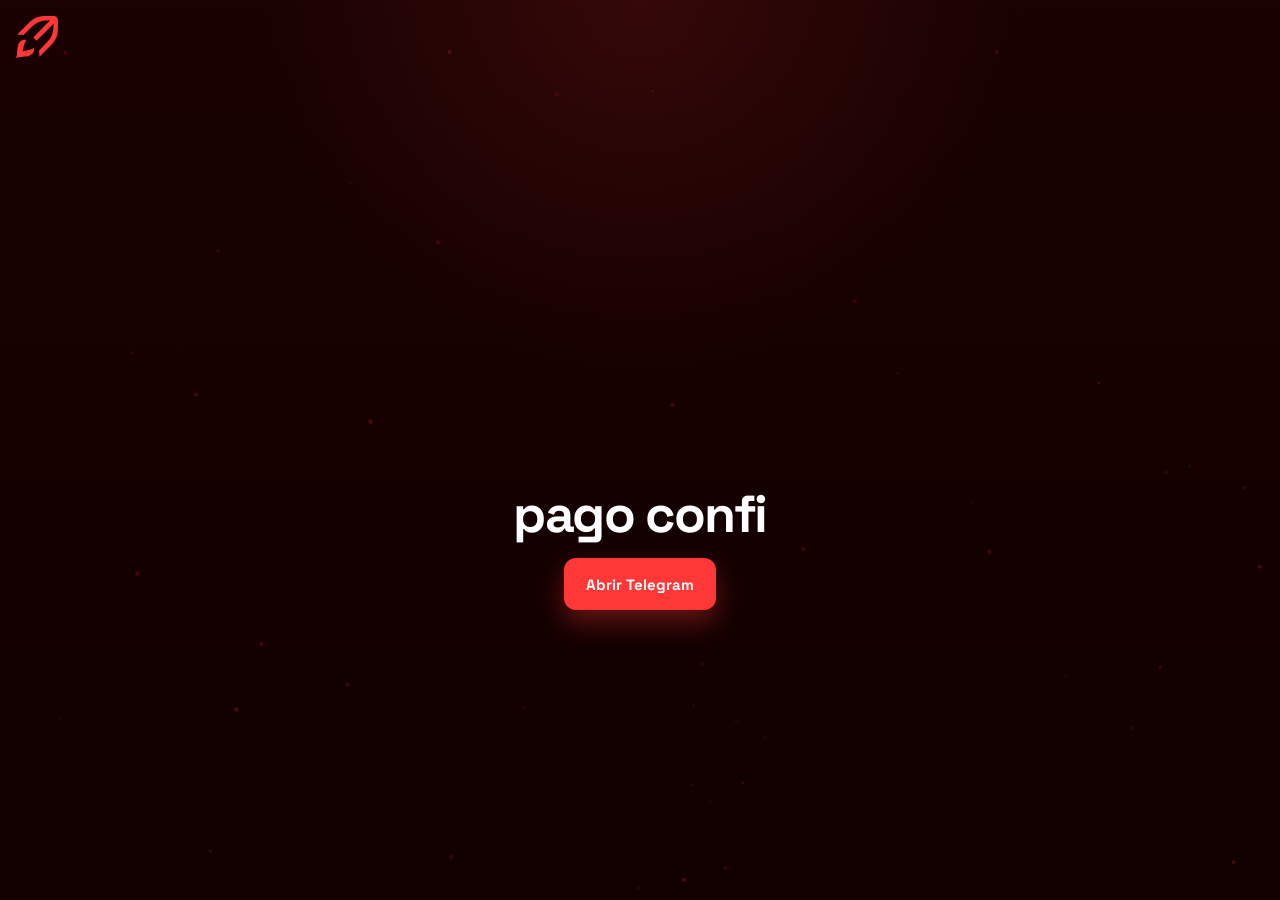
==== confirmation-site/pago-completado/index.html @ ec7f73ff "Update extension scripts and add confirmation-site" ====
<!DOCTYPE html>
<html lang="es">
<head>
  <meta charset="UTF-8">
  <meta name="viewport" content="width=device-width, initial-scale=1.0">
  <title>Misil | Pago Completado</title>
  <meta name="description" content="Pago completado en Misil.">
  <link rel="preconnect" href="https://fonts.googleapis.com">
  <link rel="preconnect" href="https://fonts.gstatic.com" crossorigin>
  <link href="https://fonts.googleapis.com/css2?family=Space+Grotesk:wght@400;500;700;800&display=swap" rel="stylesheet">
  <link rel="icon" href="../assets/logo.svg" type="image/svg+xml">
  <link rel="stylesheet" href="../styles.css">
</head>
<body>
  <canvas id="particles-bg" class="particles"></canvas>
  <img class="logo-corner" src="../assets/logo.svg" alt="Misil">

  <main class="shell">
    <div class="check-stage" aria-hidden="true">
      <svg class="giant-check" viewBox="0 0 120 120">
        <path d="M24 63 L50 88 L98 34"></path>
      </svg>
    </div>
    <p class="single-text">pago confi</p>
    <a class="btn-primary" href="https://web.telegram.org/" target="_blank" rel="noreferrer">Abrir Telegram</a>
  </main>

  <script src="../script.js"></script>
</body>
</html>
---- confirmation-site/styles.css ----
:root {
  --bg: #150000;
  --primary: #ff3737;
  --primary-glow: rgba(255, 55, 55, 0.35);
  --text: #ffffff;
}

* {
  box-sizing: border-box;
}

html,
body {
  margin: 0;
  min-height: 100%;
}

body {
  font-family: "Space Grotesk", sans-serif;
  background:
    radial-gradient(circle at top, rgba(255, 55, 55, 0.12), transparent 34%),
    linear-gradient(180deg, #1a0202 0%, #150000 56%, #120000 100%);
  color: var(--text);
}

.particles {
  position: fixed;
  inset: 0;
  width: 100%;
  height: 100%;
  pointer-events: none;
  opacity: 0.5;
}

.logo-corner {
  position: fixed;
  top: 16px;
  left: 16px;
  width: 42px;
  height: 42px;
  z-index: 2;
}

.shell {
  min-height: 100vh;
  display: flex;
  flex-direction: column;
  align-items: center;
  justify-content: center;
  gap: 18px;
  padding: 20px;
  position: relative;
  z-index: 1;
}

.check-stage {
  width: 180px;
  height: 180px;
  display: flex;
  align-items: center;
  justify-content: center;
  animation: check-pop 2.4s ease-in-out infinite;
}

.giant-check {
  width: 100%;
  height: 100%;
  filter: drop-shadow(0 0 24px var(--primary-glow));
}

.giant-check path {
  fill: none;
  stroke: var(--primary);
  stroke-width: 11;
  stroke-linecap: round;
  stroke-linejoin: round;
  stroke-dasharray: 130;
  stroke-dashoffset: 130;
  animation: draw-check 2.4s ease-in-out infinite;
}

.single-text {
  margin: 0;
  font-size: clamp(30px, 7vw, 52px);
  line-height: 1;
  font-weight: 800;
  letter-spacing: -0.03em;
  text-transform: lowercase;
}

.btn-primary {
  min-height: 52px;
  padding: 0 22px;
  border-radius: 12px;
  display: inline-flex;
  align-items: center;
  justify-content: center;
  text-decoration: none;
  background: var(--primary);
  color: #fff;
  font-size: 15px;
  font-weight: 800;
  box-shadow: 0 12px 26px var(--primary-glow);
  transition: transform 0.16s ease;
}

.btn-primary:hover {
  transform: translateY(-1px);
}

@keyframes check-pop {
  0% {
    opacity: 0;
    transform: scale(0.18);
  }
  20% {
    opacity: 1;
    transform: scale(1.08);
  }
  30% {
    transform: scale(1);
  }
  72% {
    opacity: 1;
    transform: scale(1);
  }
  100% {
    opacity: 0;
    transform: scale(0.86);
  }
}

@keyframes draw-check {
  0% {
    stroke-dashoffset: 130;
  }
  22% {
    stroke-dashoffset: 0;
  }
  72% {
    stroke-dashoffset: 0;
  }
  100% {
    stroke-dashoffset: -130;
  }
}
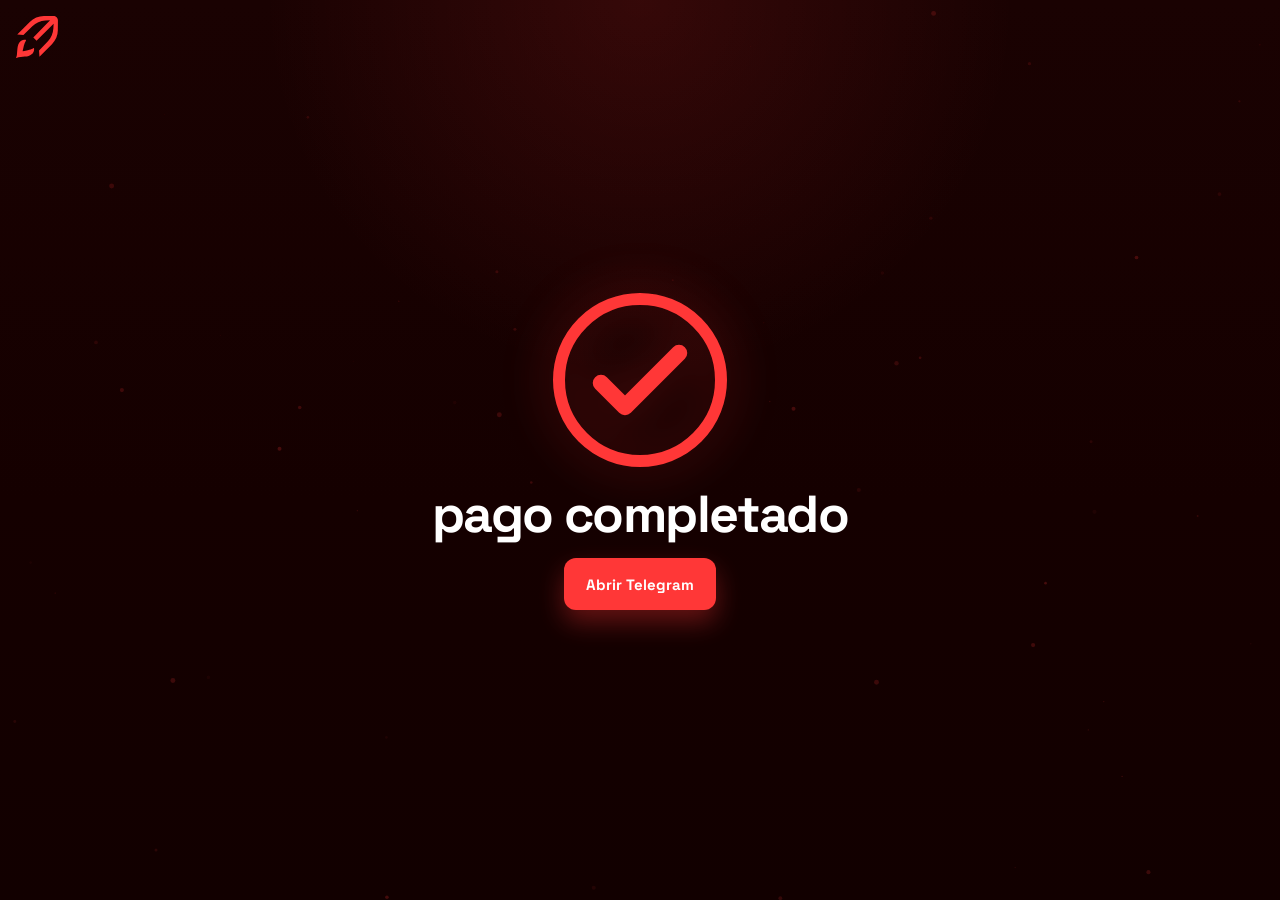
==== commit fe8cbfa8: "UI tweaks for payment confirmation" ====
--- a/confirmation-site/pago-completado/index.html
+++ b/confirmation-site/pago-completado/index.html
@@ -18,10 +18,11 @@
   <main class="shell">
     <div class="check-stage" aria-hidden="true">
       <svg class="giant-check" viewBox="0 0 120 120">
-        <path d="M24 63 L50 88 L98 34"></path>
+        <circle cx="60" cy="60" r="54" class="check-circle"></circle>
+        <path d="M34 62 L50 78 L86 42" class="check-path"></path>
       </svg>
     </div>
-    <p class="single-text">pago confi</p>
+    <p class="single-text">pago completado</p>
     <a class="btn-primary" href="https://web.telegram.org/" target="_blank" rel="noreferrer">Abrir Telegram</a>
   </main>
 
--- a/confirmation-site/styles.css
+++ b/confirmation-site/styles.css
@@ -59,7 +59,6 @@
   display: flex;
   align-items: center;
   justify-content: center;
-  animation: check-pop 2.4s ease-in-out infinite;
 }
 
 .giant-check {
@@ -68,15 +67,24 @@
   filter: drop-shadow(0 0 24px var(--primary-glow));
 }
 
-.giant-check path {
+.check-circle {
+  fill: none;
+  stroke: var(--primary);
+  stroke-width: 8;
+  transform-origin: center;
+  animation: circle-pop 0.6s cubic-bezier(0.175, 0.885, 0.32, 1.275) forwards;
+}
+
+.check-path {
   fill: none;
   stroke: var(--primary);
   stroke-width: 11;
   stroke-linecap: round;
   stroke-linejoin: round;
-  stroke-dasharray: 130;
-  stroke-dashoffset: 130;
-  animation: draw-check 2.4s ease-in-out infinite;
+  stroke-dasharray: 100;
+  stroke-dashoffset: 100;
+  animation: draw-check 0.4s ease-out forwards;
+  animation-delay: 0.5s;
 }
 
 .single-text {
@@ -108,39 +116,11 @@
   transform: translateY(-1px);
 }
 
-@keyframes check-pop {
-  0% {
-    opacity: 0;
-    transform: scale(0.18);
-  }
-  20% {
-    opacity: 1;
-    transform: scale(1.08);
-  }
-  30% {
-    transform: scale(1);
-  }
-  72% {
-    opacity: 1;
-    transform: scale(1);
-  }
-  100% {
-    opacity: 0;
-    transform: scale(0.86);
-  }
+@keyframes circle-pop {
+  0% { transform: scale(0); opacity: 0; }
+  100% { transform: scale(1); opacity: 1; }
 }
 
 @keyframes draw-check {
-  0% {
-    stroke-dashoffset: 130;
-  }
-  22% {
-    stroke-dashoffset: 0;
-  }
-  72% {
-    stroke-dashoffset: 0;
-  }
-  100% {
-    stroke-dashoffset: -130;
-  }
+  to { stroke-dashoffset: 0; }
 }
